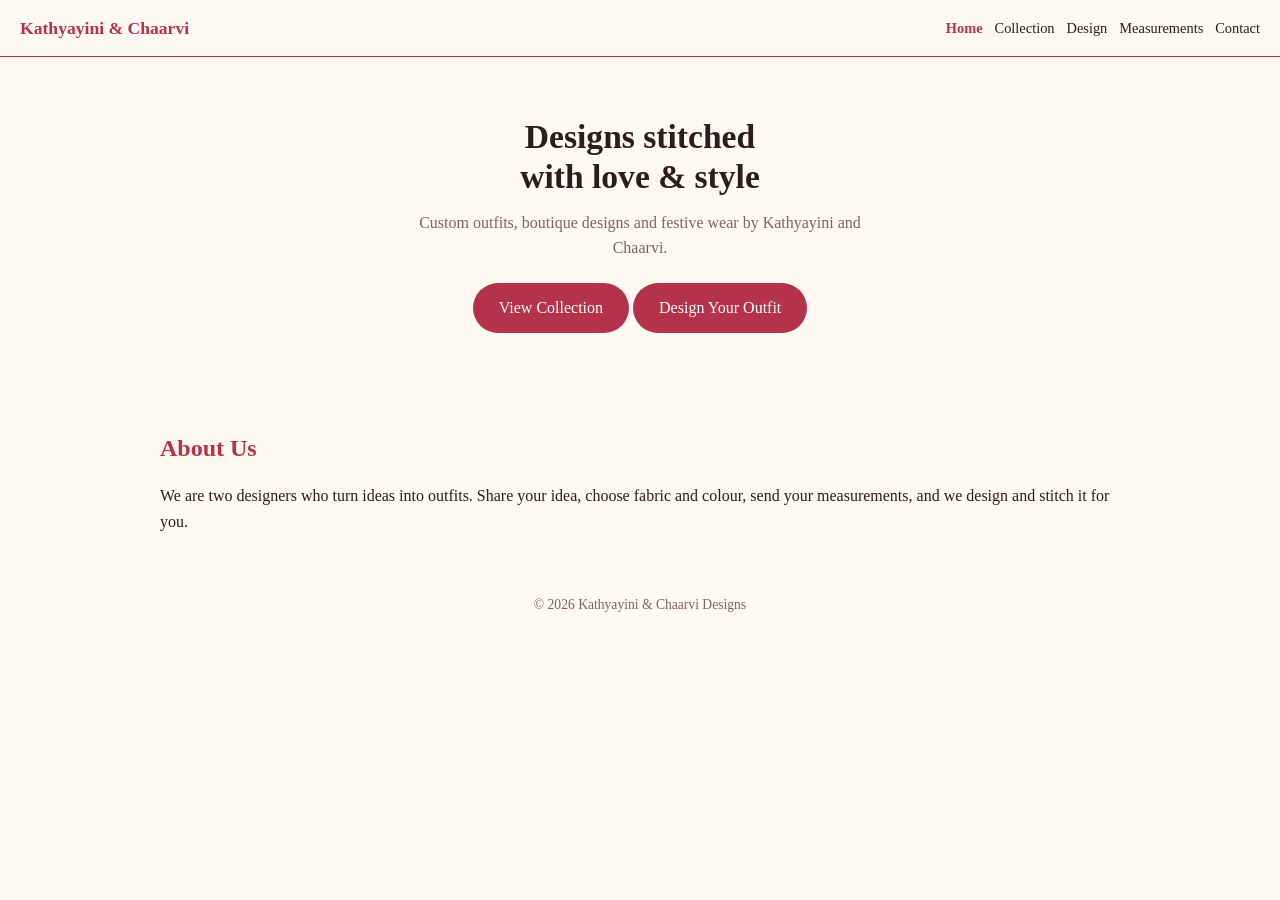
==== index.html @ bc3000ca "Add files via upload" ====
<!DOCTYPE html><html lang="en"><head><meta charset="UTF-8"><meta name="viewport" content="width=device-width, initial-scale=1"><title>Kathyayini & Chaarvi Designs</title><link rel="stylesheet" href="style.css"></head><body>
<header><div class="logo">Kathyayini &amp; Chaarvi</div><nav><a class=on href="index.html">Home</a><a  href="collection.html">Collection</a><a  href="design.html">Design</a><a  href="measurements.html">Measurements</a><a  href="contact.html">Contact</a></nav></header>
<div class="hero"><h1>Designs stitched<br>with love &amp; style</h1><p>Custom outfits, boutique designs and festive wear by Kathyayini and Chaarvi.</p><a class="btn" href="collection.html">View Collection</a> <a class="btn" href="design.html">Design Your Outfit</a></div>
<section><h2>About Us</h2><p>We are two designers who turn ideas into outfits. Share your idea, choose fabric and colour, send your measurements, and we design and stitch it for you.</p></section>
<footer>&copy; 2026 Kathyayini &amp; Chaarvi Designs</footer><script src="script.js"></script></body></html>
---- style.css ----
:root{--bg:#fff8f3;--ink:#2b1d1a;--accent:#b5334a;--card:#fff;--muted:#7a6660}
@media (prefers-color-scheme:dark){:root{--bg:#1c1413;--ink:#f6ebe6;--accent:#e86a82;--card:#2a1f1d;--muted:#b9a39c}}
*{box-sizing:border-box;margin:0}
body{background:var(--bg);color:var(--ink);font-family:Georgia,serif;line-height:1.6}
header{display:flex;justify-content:space-between;align-items:center;flex-wrap:wrap;padding:14px 20px;border-bottom:1px solid var(--accent)}
.logo{font-weight:bold;color:var(--accent);font-size:1.1rem}
nav a{margin-left:12px;color:var(--ink);text-decoration:none;font-size:.9rem}
nav a.on{color:var(--accent);font-weight:bold}
.hero{text-align:center;padding:60px 20px}
.hero h1{font-size:2.1rem;line-height:1.2}
.hero p{color:var(--muted);margin:12px auto 22px;max-width:480px}
.btn{display:inline-block;background:var(--accent);color:#fff;padding:12px 26px;border-radius:30px;text-decoration:none;border:0;font:inherit;cursor:pointer}
section{padding:36px 20px;max-width:1000px;margin:auto}
h2{color:var(--accent);margin-bottom:16px}
.grid{display:grid;grid-template-columns:repeat(auto-fit,minmax(200px,1fr));gap:16px}
.card{background:var(--card);border-radius:14px;overflow:hidden;box-shadow:0 2px 8px rgba(0,0,0,.12)}
.card img{width:100%;height:200px;object-fit:cover;display:block;background:#eadbd3}
.card .info{padding:12px}
.card small{color:var(--muted)}
label{display:block;margin:10px 0 4px;font-size:.9rem}
input,textarea,select{width:100%;padding:11px;border:1px solid var(--muted);border-radius:8px;background:var(--card);color:var(--ink);font:inherit}
.row{display:grid;grid-template-columns:1fr 1fr;gap:12px}
.preview{height:90px;border-radius:12px;margin:14px 0;display:flex;align-items:center;justify-content:center;font-size:1.2rem;color:#fff;text-shadow:0 1px 3px #0008}
footer{text-align:center;padding:24px;color:var(--muted);font-size:.85rem}
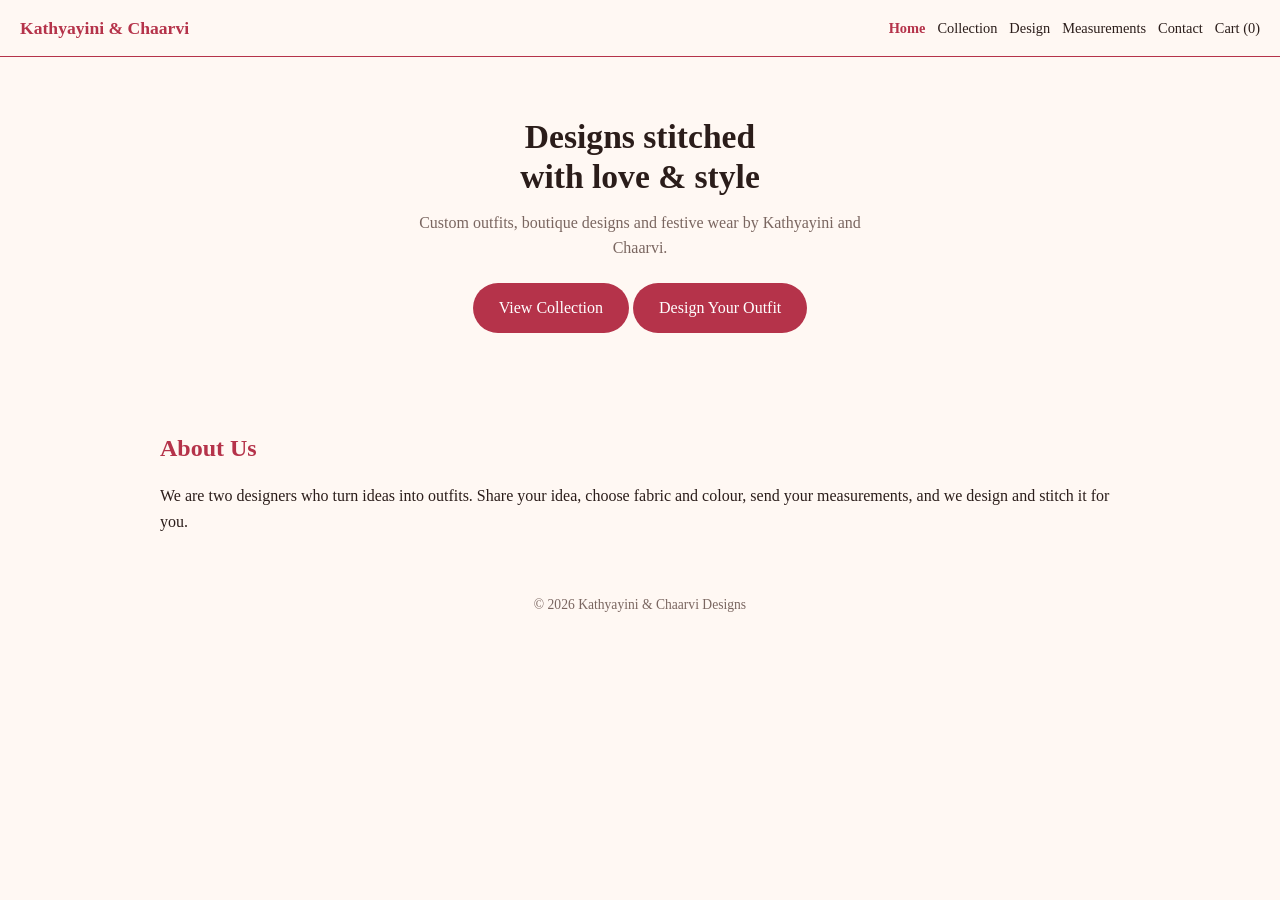
==== commit 21722e95: "Add files via upload" ====
--- a/index.html
+++ b/index.html
@@ -1,5 +1,5 @@
 <!DOCTYPE html><html lang="en"><head><meta charset="UTF-8"><meta name="viewport" content="width=device-width, initial-scale=1"><title>Kathyayini & Chaarvi Designs</title><link rel="stylesheet" href="style.css"></head><body>
-<header><div class="logo">Kathyayini &amp; Chaarvi</div><nav><a class=on href="index.html">Home</a><a  href="collection.html">Collection</a><a  href="design.html">Design</a><a  href="measurements.html">Measurements</a><a  href="contact.html">Contact</a></nav></header>
+<header><div class="logo">Kathyayini &amp; Chaarvi</div><nav><a class=on href="index.html">Home</a><a  href="collection.html">Collection</a><a  href="design.html">Design</a><a  href="measurements.html">Measurements</a><a  href="contact.html">Contact</a><a href="cart.html">Cart (<span id="cartcount">0</span>)</a></nav></header>
 <div class="hero"><h1>Designs stitched<br>with love &amp; style</h1><p>Custom outfits, boutique designs and festive wear by Kathyayini and Chaarvi.</p><a class="btn" href="collection.html">View Collection</a> <a class="btn" href="design.html">Design Your Outfit</a></div>
 <section><h2>About Us</h2><p>We are two designers who turn ideas into outfits. Share your idea, choose fabric and colour, send your measurements, and we design and stitch it for you.</p></section>
 <footer>&copy; 2026 Kathyayini &amp; Chaarvi Designs</footer><script src="script.js"></script></body></html>
--- a/style.css
+++ b/style.css
@@ -22,3 +22,11 @@
 .row{display:grid;grid-template-columns:1fr 1fr;gap:12px}
 .preview{height:90px;border-radius:12px;margin:14px 0;display:flex;align-items:center;justify-content:center;font-size:1.2rem;color:#fff;text-shadow:0 1px 3px #0008}
 footer{text-align:center;padding:24px;color:var(--muted);font-size:.85rem}
+.price{color:var(--accent);font-weight:bold}
+.card .btn{width:100%;margin-top:8px;padding:9px;font-size:.9rem}
+.cartrow{display:flex;gap:12px;align-items:center;background:var(--card);padding:10px;border-radius:12px;margin-bottom:10px}
+.cartrow img{width:70px;height:70px;object-fit:cover;border-radius:8px;background:#eadbd3}
+.cartrow .grow{flex:1}
+.qty button{width:30px;height:30px;border-radius:50%;border:1px solid var(--accent);background:none;color:var(--accent);font-size:1rem;cursor:pointer}
+.total{font-size:1.2rem;font-weight:bold;margin:14px 0}
+.btn2{background:#25a244}
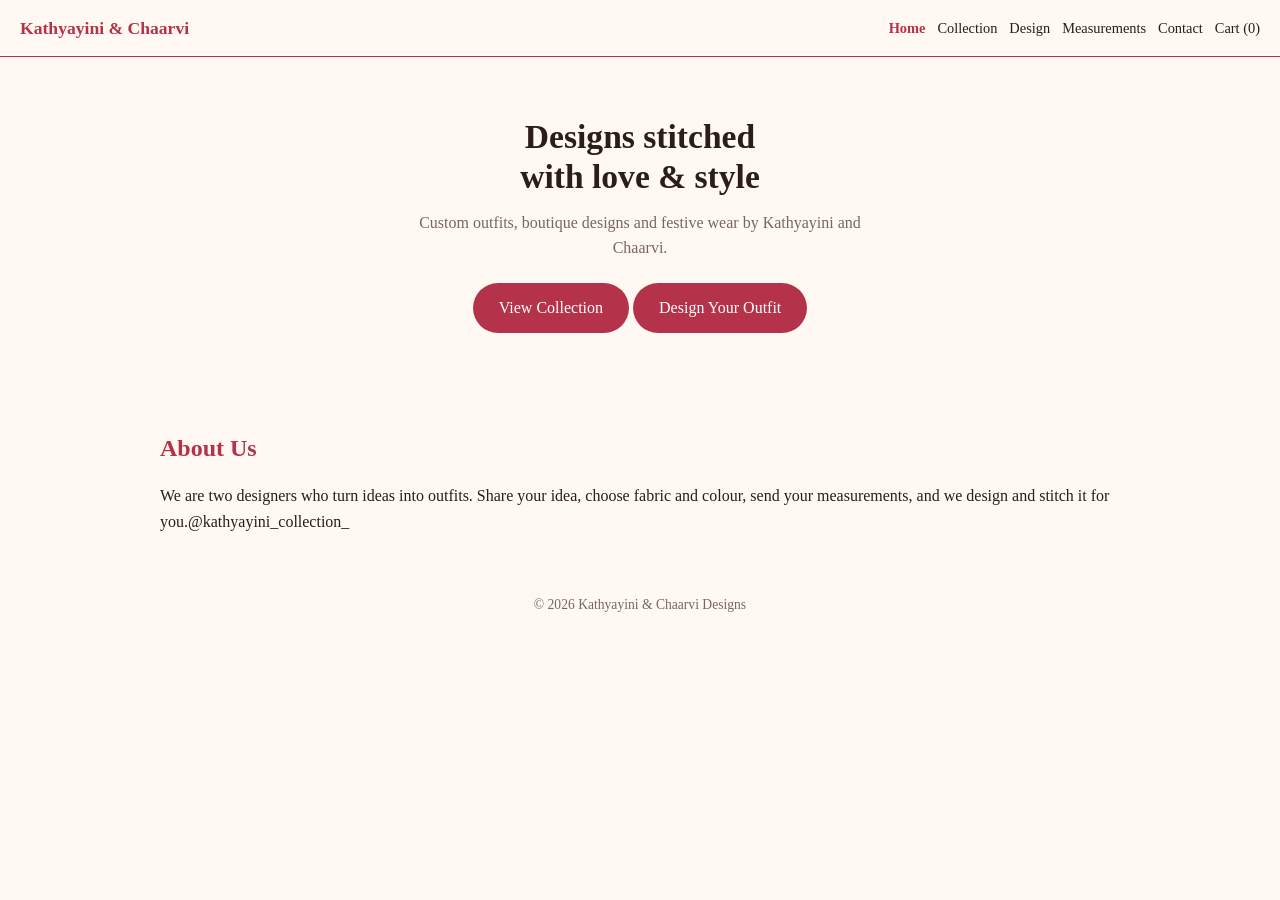
==== commit b0367006: "Update About Us section with Instagram handle Added Instagram handle to the About Us section." ====
--- a/index.html
+++ b/index.html
@@ -1,5 +1,5 @@
 <!DOCTYPE html><html lang="en"><head><meta charset="UTF-8"><meta name="viewport" content="width=device-width, initial-scale=1"><title>Kathyayini & Chaarvi Designs</title><link rel="stylesheet" href="style.css"></head><body>
 <header><div class="logo">Kathyayini &amp; Chaarvi</div><nav><a class=on href="index.html">Home</a><a  href="collection.html">Collection</a><a  href="design.html">Design</a><a  href="measurements.html">Measurements</a><a  href="contact.html">Contact</a><a href="cart.html">Cart (<span id="cartcount">0</span>)</a></nav></header>
 <div class="hero"><h1>Designs stitched<br>with love &amp; style</h1><p>Custom outfits, boutique designs and festive wear by Kathyayini and Chaarvi.</p><a class="btn" href="collection.html">View Collection</a> <a class="btn" href="design.html">Design Your Outfit</a></div>
-<section><h2>About Us</h2><p>We are two designers who turn ideas into outfits. Share your idea, choose fabric and colour, send your measurements, and we design and stitch it for you.</p></section>
+<section><h2>About Us</h2><p>We are two designers who turn ideas into outfits. Share your idea, choose fabric and colour, send your measurements, and we design and stitch it for you.@kathyayini_collection_</p></section>
 <footer>&copy; 2026 Kathyayini &amp; Chaarvi Designs</footer><script src="script.js"></script></body></html>
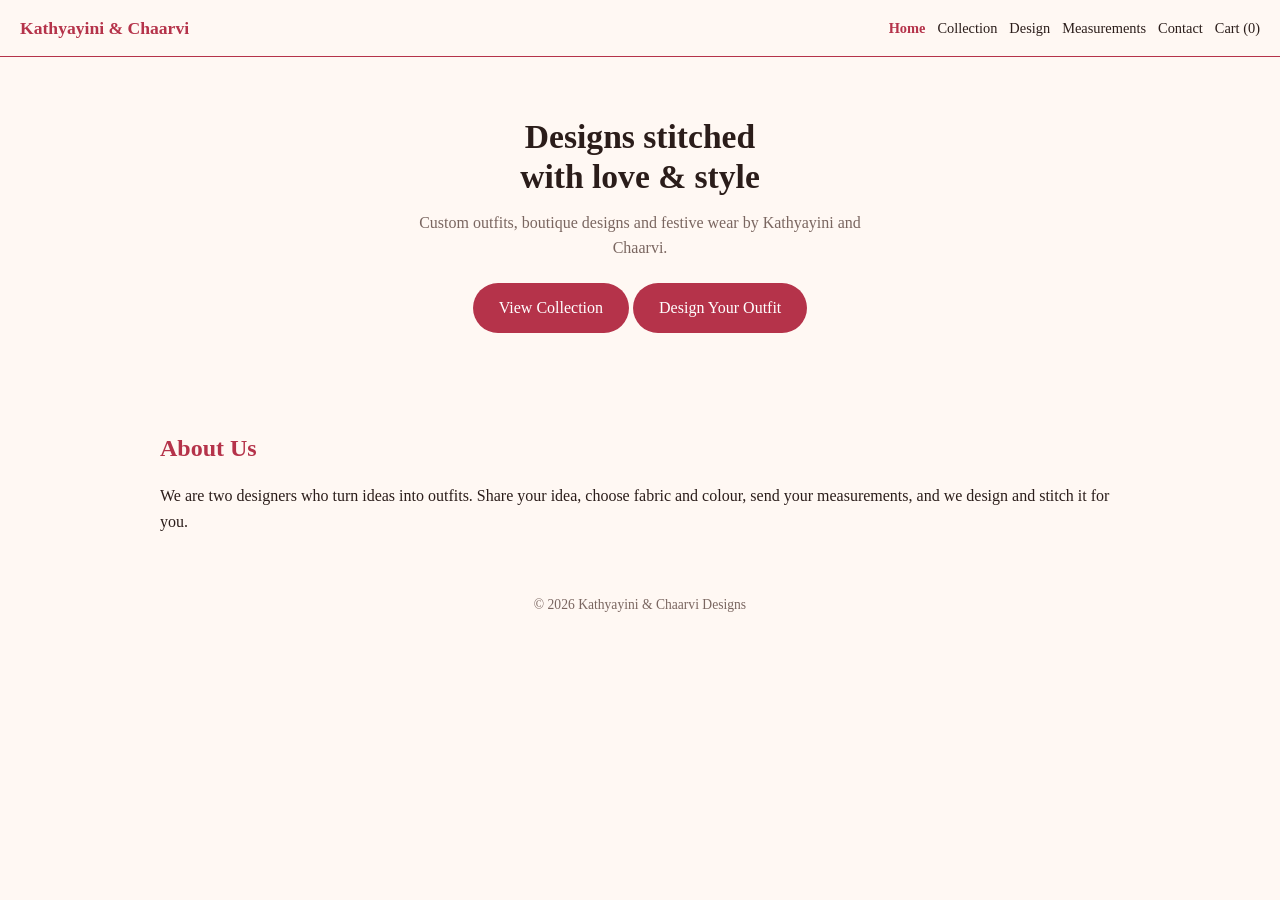
==== commit 8ec5648c: "Add files via upload" ====
--- a/index.html
+++ b/index.html
@@ -1,5 +1,5 @@
 <!DOCTYPE html><html lang="en"><head><meta charset="UTF-8"><meta name="viewport" content="width=device-width, initial-scale=1"><title>Kathyayini & Chaarvi Designs</title><link rel="stylesheet" href="style.css"></head><body>
 <header><div class="logo">Kathyayini &amp; Chaarvi</div><nav><a class=on href="index.html">Home</a><a  href="collection.html">Collection</a><a  href="design.html">Design</a><a  href="measurements.html">Measurements</a><a  href="contact.html">Contact</a><a href="cart.html">Cart (<span id="cartcount">0</span>)</a></nav></header>
 <div class="hero"><h1>Designs stitched<br>with love &amp; style</h1><p>Custom outfits, boutique designs and festive wear by Kathyayini and Chaarvi.</p><a class="btn" href="collection.html">View Collection</a> <a class="btn" href="design.html">Design Your Outfit</a></div>
-<section><h2>About Us</h2><p>We are two designers who turn ideas into outfits. Share your idea, choose fabric and colour, send your measurements, and we design and stitch it for you.@kathyayini_collection_</p></section>
+<section><h2>About Us</h2><p>We are two designers who turn ideas into outfits. Share your idea, choose fabric and colour, send your measurements, and we design and stitch it for you.</p></section>
 <footer>&copy; 2026 Kathyayini &amp; Chaarvi Designs</footer><script src="script.js"></script></body></html>
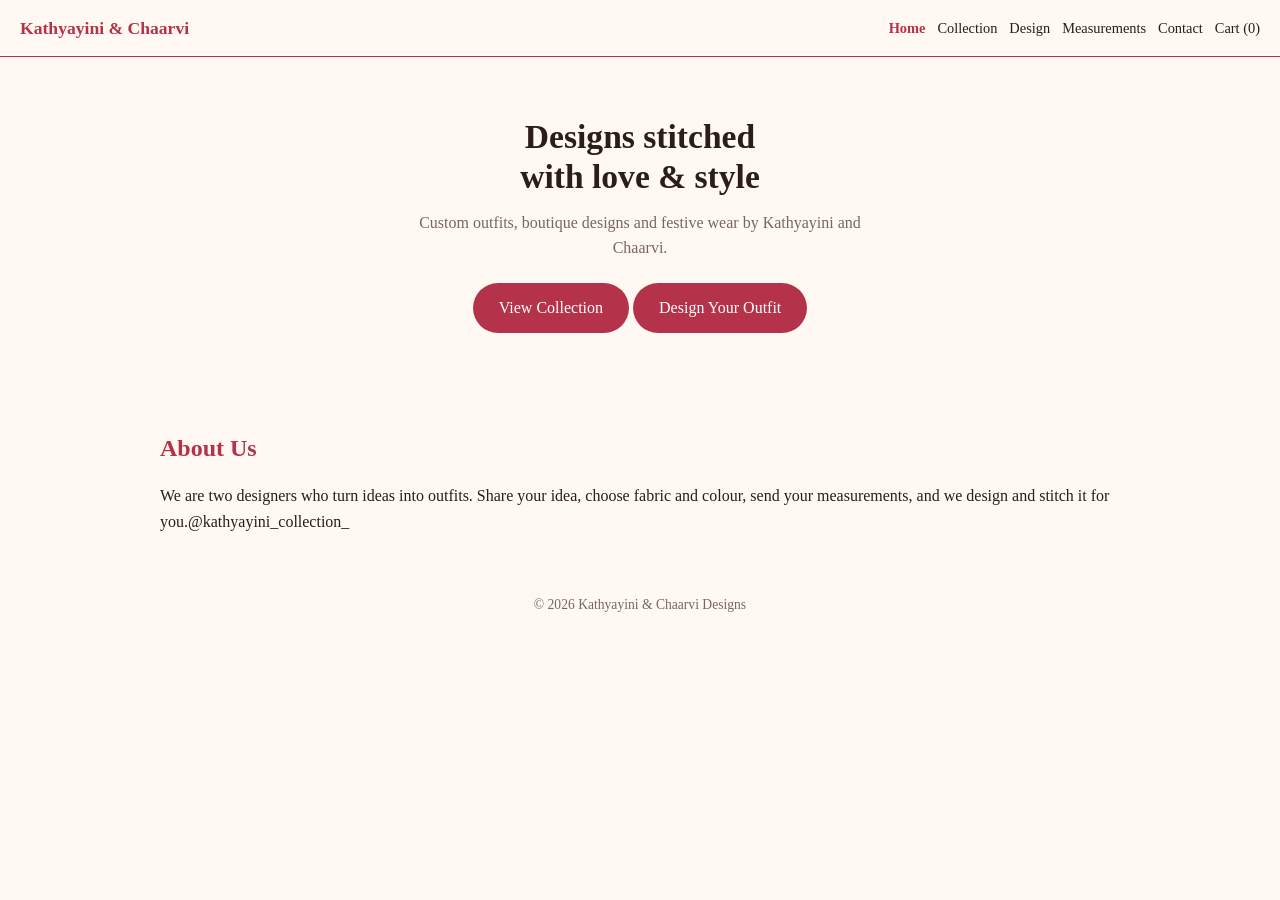
==== commit f757fb14: "Update About Us section with Instagram handle Added Instagram handle to the About Us section." ====
--- a/index.html
+++ b/index.html
@@ -1,5 +1,5 @@
 <!DOCTYPE html><html lang="en"><head><meta charset="UTF-8"><meta name="viewport" content="width=device-width, initial-scale=1"><title>Kathyayini & Chaarvi Designs</title><link rel="stylesheet" href="style.css"></head><body>
 <header><div class="logo">Kathyayini &amp; Chaarvi</div><nav><a class=on href="index.html">Home</a><a  href="collection.html">Collection</a><a  href="design.html">Design</a><a  href="measurements.html">Measurements</a><a  href="contact.html">Contact</a><a href="cart.html">Cart (<span id="cartcount">0</span>)</a></nav></header>
 <div class="hero"><h1>Designs stitched<br>with love &amp; style</h1><p>Custom outfits, boutique designs and festive wear by Kathyayini and Chaarvi.</p><a class="btn" href="collection.html">View Collection</a> <a class="btn" href="design.html">Design Your Outfit</a></div>
-<section><h2>About Us</h2><p>We are two designers who turn ideas into outfits. Share your idea, choose fabric and colour, send your measurements, and we design and stitch it for you.</p></section>
+<section><h2>About Us</h2><p>We are two designers who turn ideas into outfits. Share your idea, choose fabric and colour, send your measurements, and we design and stitch it for you.@kathyayini_collection_</p></section>
 <footer>&copy; 2026 Kathyayini &amp; Chaarvi Designs</footer><script src="script.js"></script></body></html>
